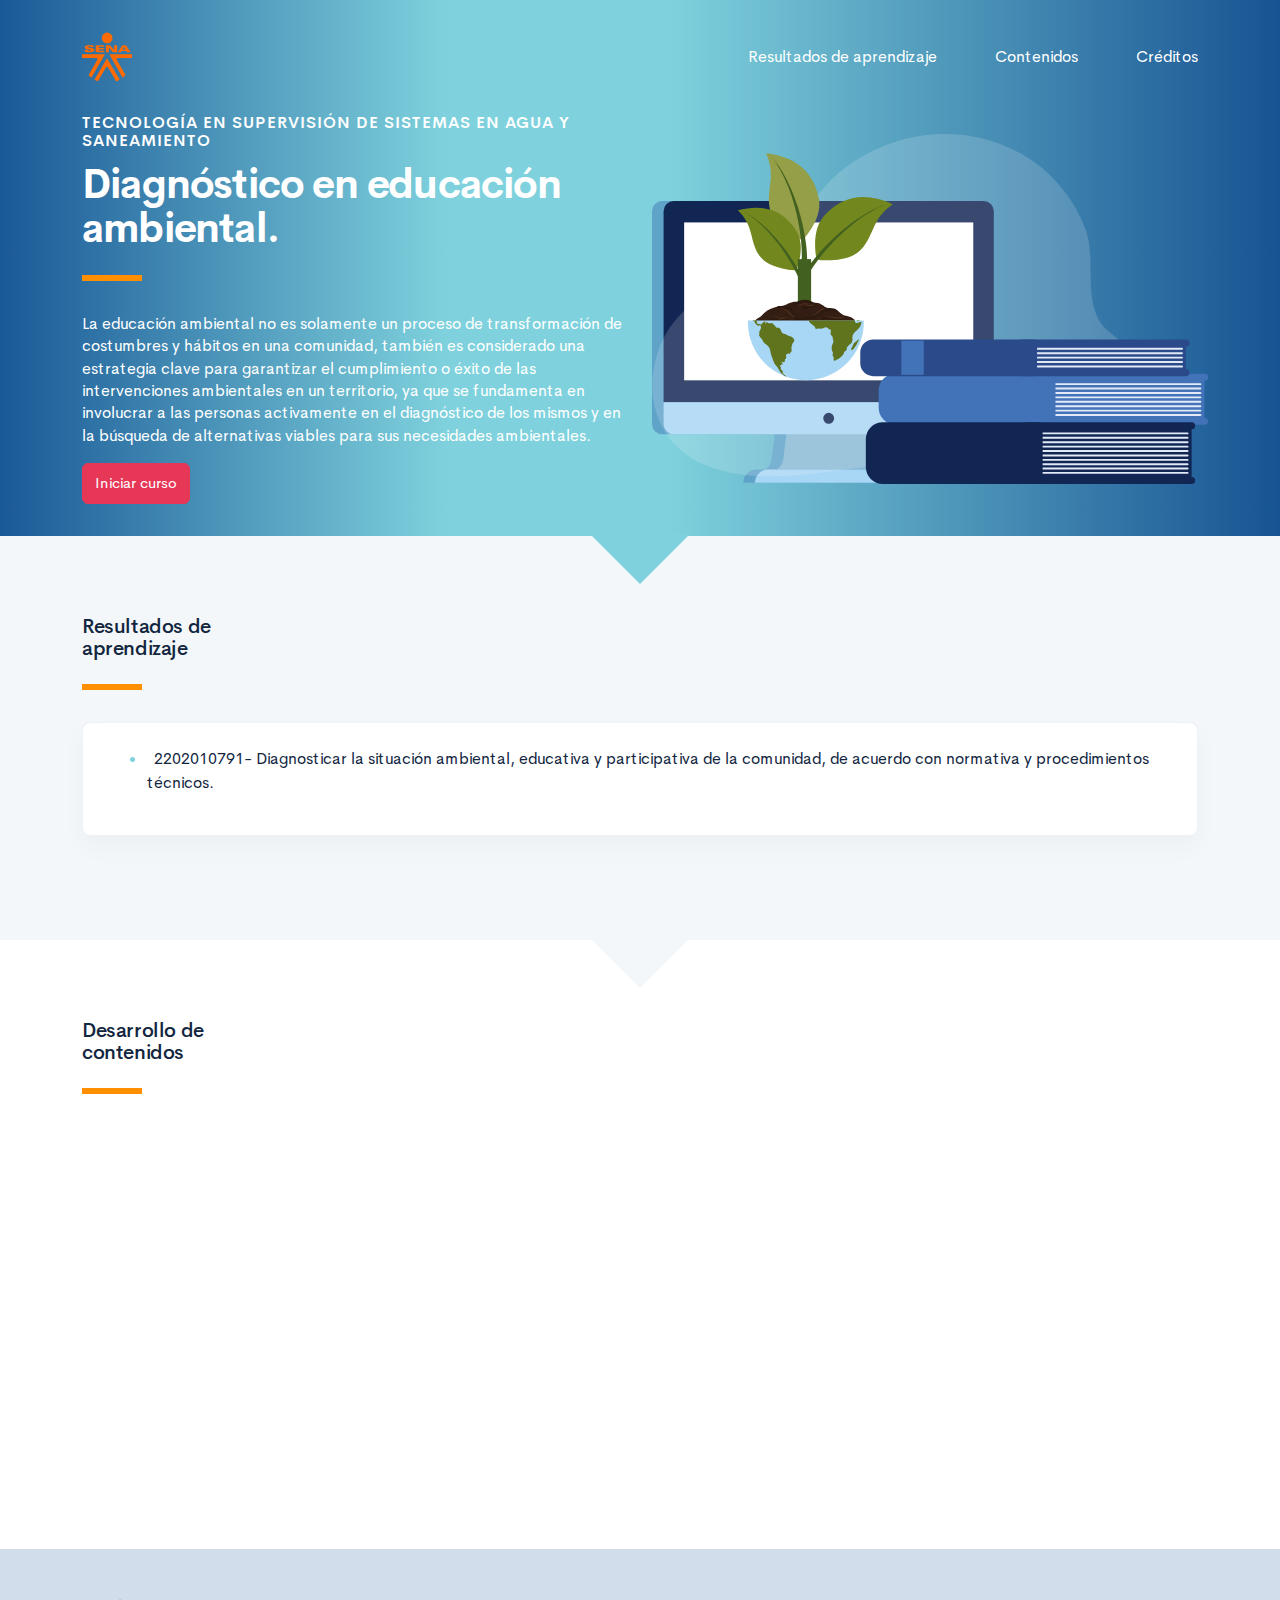
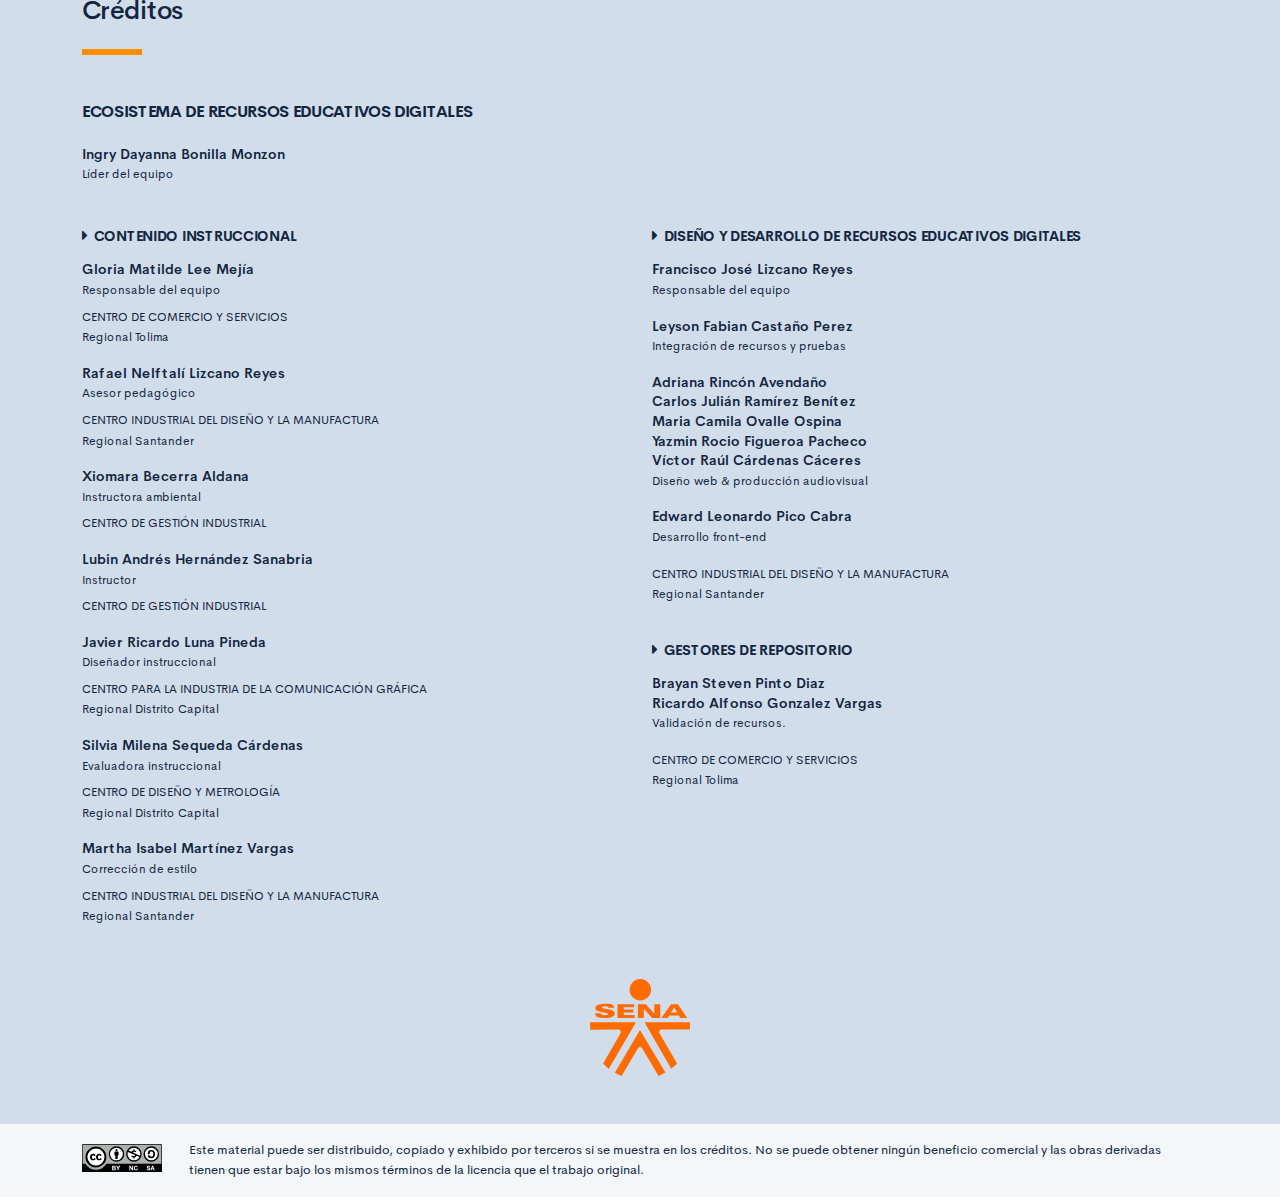
==== public/index.html @ 578c9745 "programación" ====
<!DOCTYPE html>
<html lang="es">
    <head>
        <meta charset="UTF-8">
        <meta name="viewport" content="width=device-width, user-scalable=no, initial-scale=1.0, maximum-scale=1.0, minimum-scale=1.0">
        <title>Diagnóstico en educación ambiental.</title>
        <meta meta name="description" content="La educación ambiental no es solamente un proceso de transformación de costumbres y hábitos en una comunidad, también es considerado una estrategia clave para garantizar el cumplimiento o éxito de las intervenciones ambientales en un territorio, ya que se fundamenta en involucrar a las personas activamente en el diagnóstico de los mismos y en la búsqueda de alternativas viables para sus necesidades ambientales.">
        <link rel="icon" type="image/svg+xml" href="assets/images/logos/senaLogo.svg">
        <link rel="stylesheet" href="assets/fonts/feather/feather.css">
        <link rel="stylesheet" href="assets/fonts/fontawesome/css/font-awesome.css">
        <link href="assets/css/fancybox.css" rel="stylesheet">
        <link href="assets/css/animate.css" rel="stylesheet">
        <link rel="stylesheet" href="assets/css/main.css">
    </head>
    <body class="theme-dark page-header-textura" id="page-home">
        <header class="curso-presentacion page-header" id="CursoPresentacion">
            <div class="page-textura">
                <div class="container">
                    <div class="curso-topbar justify-content-center justify-content-md-between"><a class="curso-topbar__logo"><svg xmlns="http://www.w3.org/2000/svg" width="168.273" height="164.177" viewBox="0 0 168.273 164.177">
                                <path id="SENA_LOGO" data-name="SENA LOGO" d="M85.349,1a18.09,18.09,0,1,0,18.09,18.09h0A18.1,18.1,0,0,0,85.349,1ZM25.617,42.983a33.722,33.722,0,0,0-9.386,1.024,11.156,11.156,0,0,0-5.12,2.56A5.346,5.346,0,0,0,10.086,52.2c.683,1.707,2.56,2.9,4.608,3.584,4.437,1.536,9.386,1.877,13.994,2.731a5.1,5.1,0,0,1,2.389,1.024,1.369,1.369,0,0,1-.683,2.048,9.146,9.146,0,0,1-5.291.683A8.354,8.354,0,0,1,20.5,61.244a1.962,1.962,0,0,1-.853-2.389H9.233A7.663,7.663,0,0,0,10.6,63.463a7.59,7.59,0,0,0,4.267,2.389A28.541,28.541,0,0,0,23.4,66.876,52.426,52.426,0,0,0,35,66.023a11.043,11.043,0,0,0,5.8-2.9,5.358,5.358,0,0,0-1.365-8.533,21.267,21.267,0,0,0-5.8-2.048c-3.072-.683-5.973-1.024-9.045-1.536a9.114,9.114,0,0,1-3.072-.853,1.226,1.226,0,0,1,0-2.219,9.369,9.369,0,0,1,4.437-.683,10.554,10.554,0,0,1,4.608.853A1.877,1.877,0,0,1,31.59,49.81h9.9a5.669,5.669,0,0,0-1.195-3.584A8.875,8.875,0,0,0,35.515,43.5c-3.584-.341-6.827-.512-9.9-.512Zm21.333.683V67.217H75.792V62.1H57.531V57.489H73.744V52.54H57.531V48.786H75.109v-5.12Zm47.615,0H81.253V67.217H91.322V51.346l13.824,15.872h13.824V43.666H108.9v15.7Zm42.495,0L120.676,67.217h10.581l2.56-4.267H150.2l2.389,4.267h11.776l-15.53-23.551ZM142.35,49.3l5.12,8.533h-10.41ZM.7,74.044l.171,12.8L49,86.673c2.389.512,3.925,2.048,3.413,5.8l-29.7,51.711,9.557,9.045L78.01,74.044Zm91.646,0L137.4,152.89l9.9-8.874L117.433,92.3c-.512-3.584.853-5.291,3.413-5.8l48.127.171V74.044ZM84.837,87.185,42.512,159.546l11.264,5.461,28.159-47.615a4.283,4.283,0,0,1,2.9-1.195,4.681,4.681,0,0,1,3.072,1.195l28.159,47.786,11.605-5.973Z" transform="translate(-0.7 -1)" fill="#FF6B00" />
                            </svg>
                        </a><a class="curso-topbar__menubar collapsed btn-menu-responsive d-none" data-toggle="collapse" href="#curso-topbar__nav" aria-expanded="false"><span></span><span></span><span></span></a>
                        <nav class="curso-topbar__nav collapse show d-none d-md-block" id="curso-topbar__nav">
                            <ul class="curso-topbar__list">
                                <li class="curso-topbar__item"><a class="curso-topbar__link" href="#ResultadosAprendizaje"><span class="text-white">Resultados de aprendizaje</span></a></li>
                                <li class="curso-topbar__item"><a class="curso-topbar__link" href="#IndiceTematico"><span class="text-white">Contenidos</span></a></li>
                                <li class="curso-topbar__item"><a class="curso-topbar__link" href="#Creditos"><span class="text-white">Créditos</span></a></li>
                            </ul>
                        </nav>
                    </div>
                    <!--include includes/page-home_header.pug                -->
                    <div class="curso-portada">
                        <div class="row align-items-center">
                            <div class="col-12 col-lg-6">
                                <h3 class="curso-subtitulo" id="curso-titulo-componente">Tecnología en supervisión de sistemas en agua y saneamiento</h3>
                                <h1 class="curso-titulo" id="curso-titulo-tema">Diagnóstico en educación ambiental.</h1>
                                <div class="brand-line-primary"></div>
                                <p class="curso-descripcion">La educación ambiental no es solamente un proceso de transformación de costumbres y hábitos en una comunidad, también es considerado una estrategia clave para garantizar el cumplimiento o éxito de las intervenciones ambientales en un territorio, ya que se fundamenta en involucrar a las personas activamente en el diagnóstico de los mismos y en la búsqueda de alternativas viables para sus necesidades ambientales.</p><a class="curso-btn-iniciar btn btn-danger" href="main.html"><span>Iniciar curso</span></a>
                            </div>
                            <div class="col-12 col-lg-6 text-center">
                                <div class="d-none d-lg-block"><img class="curso-imagen" src="assets/images/header/header_media.svg" /></div>
                            </div>
                        </div>
                    </div>
                </div>
            </div>
        </header>
        <section class="curso-resultados section bg-base-light" id="ResultadosAprendizaje">
            <div class="container">
                <h2> Resultados de <br>aprendizaje</h2>
                <div class="brand-line-primary"></div>
                <div class="card resultado-item">
                    <div class="card-body">
                        <ul class="bg-color-dark">
                            <li> <span>2202010791- Diagnosticar la situación ambiental, educativa y participativa de la comunidad, de acuerdo con normativa y procedimientos técnicos. </span></li>
                        </ul>
                    </div>
                </div>
            </div>
        </section>
        <section class="curso-indice-tematico section" id="IndiceTematico">
            <div class="container">
                <h2>Desarrollo de <br>contenidos</h2>
                <div class="brand-line-primary"></div>
                <div class="row justify-content-center">
                    <div class="col-12 col-sm-10">
                        <div class="card wow flipInX" data-wow-delay=".4s">
                            <div class="card-body">
                                <ul class="list-group list-group-flush list my-n3 nav-temas">
                                    <li class="list-group-item nav-tema-item">
                                        <div class="row align-items-center">
                                            <div class="col-auto">
                                                <div class="avatar avatar-sm"><span class="nav-tema-item__icon avatar-title font-size-lg bg-secondary-soft rounded-circle text-primary font-weight-bold">1</span></div>
                                            </div>
                                            <div class="col ml-n2"><span class="nav-tema-item__titulo"> <a href="main.html#page/reflexion/">Reflexión inicial</a></span></div>
                                            <div class="col-auto"> <a class="btn btn-light nav-tema-item__btn" href="main.html#page/reflexion/">Ver más</a></div>
                                        </div>
                                    </li>
                                    <li class="list-group-item nav-tema-item">
                                        <div class="row align-items-center">
                                            <div class="col-auto">
                                                <div class="avatar avatar-sm"><span class="nav-tema-item__icon avatar-title font-size-lg bg-secondary-soft rounded-circle text-primary font-weight-bold">2</span></div>
                                            </div>
                                            <div class="col ml-n2"><span class="nav-tema-item__titulo"> <a href="main.html#page/conceptos/">Conceptos de desarrollo sostenible y educación ambiental</a></span></div>
                                            <div class="col-auto"> <a class="btn btn-light nav-tema-item__btn" href="main.html#page/conceptos/">Ver más</a></div>
                                        </div>
                                    </li>
                                    <li class="list-group-item nav-tema-item">
                                        <div class="row align-items-center">
                                            <div class="col-auto">
                                                <div class="avatar avatar-sm"><span class="nav-tema-item__icon avatar-title font-size-lg bg-secondary-soft rounded-circle text-primary font-weight-bold">3</span></div>
                                            </div>
                                            <div class="col ml-n2"><span class="nav-tema-item__titulo"> <a href="main.html#page/normatividad/">Normatividad nacional en educación ambiental</a></span></div>
                                            <div class="col-auto"> <a class="btn btn-light nav-tema-item__btn" href="main.html#page/normatividad/">Ver más</a></div>
                                        </div>
                                    </li>
                                    <li class="list-group-item nav-tema-item">
                                        <div class="row align-items-center">
                                            <div class="col-auto">
                                                <div class="avatar avatar-sm"><span class="nav-tema-item__icon avatar-title font-size-lg bg-secondary-soft rounded-circle text-primary font-weight-bold">4</span></div>
                                            </div>
                                            <div class="col ml-n2"><span class="nav-tema-item__titulo"> <a href="main.html#page/enfoque/">Enfoque diferencial de las comunidades</a></span></div>
                                            <div class="col-auto"> <a class="btn btn-light nav-tema-item__btn" href="main.html#page/enfoque/">Ver más</a></div>
                                        </div>
                                    </li>
                                </ul>
                            </div>
                        </div>
                    </div>
                </div>
            </div>
        </section>
        <footer class="footer" id="Creditos">
            <div class="container">
                <h1>Créditos </h1>
                <div class="brand-line-primary"></div>
                <div class="row">
                    <div class="col-12 col-md-5">
                        <h3 class="footer-subtitulo mb-4">ECOSISTEMA DE RECURSOS EDUCATIVOS DIGITALES </h3>
                        <p class="footer-texto mb-2"><strong>Ingry Dayanna Bonilla Monzon </strong><br /> <span class="text-small">Líder del equipo</span></p>
                    </div>
                </div>
                <div class="row mt-5">
                    <div class="col-12 col-md-6">
                        <h4 class="footer-subtitulo-2 mt-0">
                            <div class="fa fa-caret-right mr-2"></div>Contenido Instruccional
                        </h4>
                        <p class="footer-texto mb-2"><strong>Gloria Matilde Lee Mejía </strong><br /> <span class="text-small">Responsable del equipo</span></p>
                        <p class="footer-texto"><span class="text-small text-uppercase">Centro de Comercio y Servicios</span><br /><span class="text-small">Regional Tolima</span></p>
                        <p class="footer-texto mb-2"><strong>Rafael Nelftalí Lizcano Reyes</strong><br /> <span class="text-small">Asesor pedagógico<br /></span></p>
                        <p class="footer-texto"><span class="text-small text-uppercase">CENTRO INDUSTRIAL DEL DISEÑO Y LA MANUFACTURA </span><br /><span class="text-small">Regional Santander </span></p>
                        <p class="footer-texto mb-2"><strong>Xiomara Becerra Aldana</strong><br /><span class="text-small">Instructora ambiental<br /></span></p>
                        <p class="footer-texto"><span class="text-small text-uppercase">Centro de Gestión Industrial</span></p>
                        <p class="footer-texto mb-2"><strong>Lubin Andrés Hernández Sanabria</strong><br /><span class="text-small">Instructor<br /></span></p>
                        <p class="footer-texto"><span class="text-small text-uppercase">Centro de Gestión Industrial</span></p>
                        <p class="footer-texto mb-2"><strong>Javier Ricardo Luna Pineda</strong><br /> <span class="text-small">Diseñador instruccional<br /></span></p>
                        <p class="footer-texto"><span class="text-small text-uppercase">Centro para la Industria de la Comunicación Gráfica</span><br /><span class="text-small">Regional Distrito Capital</span></p>
                        <p class="footer-texto mb-2"><strong>Silvia Milena Sequeda Cárdenas</strong><br /> <span class="text-small">Evaluadora instruccional<br /></span></p>
                        <p class="footer-texto"><span class="text-small text-uppercase">Centro de Diseño y Metrología</span><br /><span class="text-small">Regional Distrito Capital</span></p>
                        <p class="footer-texto mb-2"><strong>Martha Isabel Martínez Vargas</strong><br /> <span class="text-small">Corrección de estilo<br /></span></p>
                        <p class="footer-texto"><span class="text-small text-uppercase">Centro Industrial Del Diseño Y La Manufactura</span><br /><span class="text-small">Regional Santander </span></p>
                    </div>
                    <div class="col-12 col-md-6">
                        <h4 class="footer-subtitulo-2 mt-0">
                            <div class="fa fa-caret-right mr-2"></div>Diseño y desarrollo de recursos educativos digitales
                        </h4>
                        <p class="footer-texto"><strong>Francisco José Lizcano Reyes </strong><br /> <span class="text-small">Responsable del equipo<br /></span></p>
                        <p class="footer-texto"><strong>Leyson Fabian Castaño Perez</strong><br /> <span class="text-small">Integración de recursos y pruebas<br /></span></p>
                        <p class="footer-texto"> <strong>Adriana Rincón Avendaño</strong><br />
                            <strong>Carlos Julián Ramírez Benítez</strong><br />
                            <strong>Maria Camila Ovalle Ospina</strong><br />
                            <strong>Yazmin Rocio Figueroa Pacheco</strong><br />
                            <strong>Víctor Raúl Cárdenas Cáceres</strong><br /><span class="text-small">Diseño web & producción audiovisual<br /></span></p>
                        <p class="footer-texto"><strong>Edward Leonardo Pico Cabra</strong><br /><span class="text-small">Desarrollo front-end<br /></span></p>
                        <p class="footer-texto"><span class="text-small text-uppercase">CENTRO INDUSTRIAL DEL DISEÑO Y LA MANUFACTURA </span><br /><span class="text-small">Regional Santander</span></p>
                        <h4 class="footer-subtitulo-2 mt-5">
                            <div class="fa fa-caret-right mr-2"></div>Gestores de repositorio
                        </h4>
                        <p class="footer-texto"><strong>Brayan Steven Pinto Diaz</strong><br />
                            <strong>Ricardo Alfonso Gonzalez Vargas</strong><br /> <span class="text-small">Validación de recursos.<br /></span></p>
                        <p class="footer-texto"><span class="text-small text-uppercase">Centro de comercio y servicios </span><br /><span class="text-small">Regional Tolima</span></p>
                    </div>
                </div>
                <div class="row justify-content-center align-items-center mt-5"><img src="assets/images/logos/senaLogo.svg" style="max-width:100px" /></div>
            </div>
        </footer>
        <section id="cc">
            <div class="container">
                <div class="d-flex flex-column flex-sm-row"><span class="pr-3"><i class="icon cc"></i></span><span>Este material puede ser distribuido, copiado y exhibido por terceros si se muestra en los créditos. No se puede obtener ningún beneficio comercial y las obras derivadas tienen que estar bajo los mismos términos de la licencia que el trabajo original.</span></div>
            </div>
        </section>
        <script src="assets/js/vendor.js"></script>
        <script src="assets/js/global.js"> </script>
        <script src="assets/js/pages.js"></script>
    </body>
</html>
---- public/assets/fonts/feather/feather.css ----
@font-face {
  font-family: 'Feather';
  src:
    url('fonts/Feather.ttf?sdxovp') format('truetype'),
    url('fonts/Feather.woff?sdxovp') format('woff'),
    url('fonts/Feather.svg?sdxovp#Feather') format('svg');
  font-weight: normal;
  font-style: normal;
}

.fe {
  /* use !important to prevent issues with browser extensions that change fonts */
  font-family: 'Feather' !important;
  speak: none;
  font-style: normal;
  font-weight: normal;
  font-variant: normal;
  text-transform: none;
  line-height: 1;

  /* Better Font Rendering =========== */
  -webkit-font-smoothing: antialiased;
  -moz-osx-font-smoothing: grayscale;
}

.fe-activity:before {
  content: "\e900";
}
.fe-airplay:before {
  content: "\e901";
}
.fe-alert-circle:before {
  content: "\e902";
}
.fe-alert-octagon:before {
  content: "\e903";
}
.fe-alert-triangle:before {
  content: "\e904";
}
.fe-align-center:before {
  content: "\e905";
}
.fe-align-justify:before {
  content: "\e906";
}
.fe-align-left:before {
  content: "\e907";
}
.fe-align-right:before {
  content: "\e908";
}
.fe-anchor:before {
  content: "\e909";
}
.fe-aperture:before {
  content: "\e90a";
}
.fe-archive:before {
  content: "\e90b";
}
.fe-arrow-down:before {
  content: "\e90c";
}
.fe-arrow-down-circle:before {
  content: "\e90d";
}
.fe-arrow-down-left:before {
  content: "\e90e";
}
.fe-arrow-down-right:before {
  content: "\e90f";
}
.fe-arrow-left:before {
  content: "\e910";
}
.fe-arrow-left-circle:before {
  content: "\e911";
}
.fe-arrow-right:before {
  content: "\e912";
}
.fe-arrow-right-circle:before {
  content: "\e913";
}
.fe-arrow-up:before {
  content: "\e914";
}
.fe-arrow-up-circle:before {
  content: "\e915";
}
.fe-arrow-up-left:before {
  content: "\e916";
}
.fe-arrow-up-right:before {
  content: "\e917";
}
.fe-at-sign:before {
  content: "\e918";
}
.fe-award:before {
  content: "\e919";
}
.fe-bar-chart:before {
  content: "\e91a";
}
.fe-bar-chart-2:before {
  content: "\e91b";
}
.fe-battery:before {
  content: "\e91c";
}
.fe-battery-charging:before {
  content: "\e91d";
}
.fe-bell:before {
  content: "\e91e";
}
.fe-bell-off:before {
  content: "\e91f";
}
.fe-bluetooth:before {
  content: "\e920";
}
.fe-bold:before {
  content: "\e921";
}
.fe-book:before {
  content: "\e922";
}
.fe-book-open:before {
  content: "\e923";
}
.fe-bookmark:before {
  content: "\e924";
}
.fe-box:before {
  content: "\e925";
}
.fe-briefcase:before {
  content: "\e926";
}
.fe-calendar:before {
  content: "\e927";
}
.fe-camera:before {
  content: "\e928";
}
.fe-camera-off:before {
  content: "\e929";
}
.fe-cast:before {
  content: "\e92a";
}
.fe-check:before {
  content: "\e92b";
}
.fe-check-circle:before {
  content: "\e92c";
}
.fe-check-square:before {
  content: "\e92d";
}
.fe-chevron-down:before {
  content: "\e92e";
}
.fe-chevron-left:before {
  content: "\e92f";
}
.fe-chevron-right:before {
  content: "\e930";
}
.fe-chevron-up:before {
  content: "\e931";
}
.fe-chevrons-down:before {
  content: "\e932";
}
.fe-chevrons-left:before {
  content: "\e933";
}
.fe-chevrons-right:before {
  content: "\e934";
}
.fe-chevrons-up:before {
  content: "\e935";
}
.fe-chrome:before {
  content: "\e936";
}
.fe-circle:before {
  content: "\e937";
}
.fe-clipboard:before {
  content: "\e938";
}
.fe-clock:before {
  content: "\e939";
}
.fe-cloud:before {
  content: "\e93a";
}
.fe-cloud-drizzle:before {
  content: "\e93b";
}
.fe-cloud-lightning:before {
  content: "\e93c";
}
.fe-cloud-off:before {
  content: "\e93d";
}
.fe-cloud-rain:before {
  content: "\e93e";
}
.fe-cloud-snow:before {
  content: "\e93f";
}
.fe-code:before {
  content: "\e940";
}
.fe-codepen:before {
  content: "\e941";
}
.fe-command:before {
  content: "\e942";
}
.fe-compass:before {
  content: "\e943";
}
.fe-copy:before {
  content: "\e944";
}
.fe-corner-down-left:before {
  content: "\e945";
}
.fe-corner-down-right:before {
  content: "\e946";
}
.fe-corner-left-down:before {
  content: "\e947";
}
.fe-corner-left-up:before {
  content: "\e948";
}
.fe-corner-right-down:before {
  content: "\e949";
}
.fe-corner-right-up:before {
  content: "\e94a";
}
.fe-corner-up-left:before {
  content: "\e94b";
}
.fe-corner-up-right:before {
  content: "\e94c";
}
.fe-cpu:before {
  content: "\e94d";
}
.fe-credit-card:before {
  content: "\e94e";
}
.fe-crop:before {
  content: "\e94f";
}
.fe-crosshair:before {
  content: "\e950";
}
.fe-database:before {
  content: "\e951";
}
.fe-delete:before {
  content: "\e952";
}
.fe-disc:before {
  content: "\e953";
}
.fe-dollar-sign:before {
  content: "\e954";
}
.fe-download:before {
  content: "\e955";
}
.fe-download-cloud:before {
  content: "\e956";
}
.fe-droplet:before {
  content: "\e957";
}
.fe-edit:before {
  content: "\e958";
}
.fe-edit-2:before {
  content: "\e959";
}
.fe-edit-3:before {
  content: "\e95a";
}
.fe-external-link:before {
  content: "\e95b";
}
.fe-eye:before {
  content: "\e95c";
}
.fe-eye-off:before {
  content: "\e95d";
}
.fe-facebook:before {
  content: "\e95e";
}
.fe-fast-forward:before {
  content: "\e95f";
}
.fe-feather:before {
  content: "\e960";
}
.fe-file:before {
  content: "\e961";
}
.fe-file-minus:before {
  content: "\e962";
}
.fe-file-plus:before {
  content: "\e963";
}
.fe-file-text:before {
  content: "\e964";
}
.fe-film:before {
  content: "\e965";
}
.fe-filter:before {
  content: "\e966";
}
.fe-flag:before {
  content: "\e967";
}
.fe-folder:before {
  content: "\e968";
}
.fe-folder-minus:before {
  content: "\e969";
}
.fe-folder-plus:before {
  content: "\e96a";
}
.fe-gift:before {
  content: "\e96b";
}
.fe-git-branch:before {
  content: "\e96c";
}
.fe-git-commit:before {
  content: "\e96d";
}
.fe-git-merge:before {
  content: "\e96e";
}
.fe-git-pull-request:before {
  content: "\e96f";
}
.fe-github:before {
  content: "\e970";
}
.fe-gitlab:before {
  content: "\e971";
}
.fe-globe:before {
  content: "\e972";
}
.fe-grid:before {
  content: "\e973";
}
.fe-hard-drive:before {
  content: "\e974";
}
.fe-hash:before {
  content: "\e975";
}
.fe-headphones:before {
  content: "\e976";
}
.fe-heart:before {
  content: "\e977";
}
.fe-help-circle:before {
  content: "\e978";
}
.fe-home:before {
  content: "\e979";
}
.fe-image:before {
  content: "\e97a";
}
.fe-inbox:before {
  content: "\e97b";
}
.fe-info:before {
  content: "\e97c";
}
.fe-instagram:before {
  content: "\e97d";
}
.fe-italic:before {
  content: "\e97e";
}
.fe-layers:before {
  content: "\e97f";
}
.fe-layout:before {
  content: "\e980";
}
.fe-life-buoy:before {
  content: "\e981";
}
.fe-link:before {
  content: "\e982";
}
.fe-link-2:before {
  content: "\e983";
}
.fe-linkedin:before {
  content: "\e984";
}
.fe-list:before {
  content: "\e985";
}
.fe-loader:before {
  content: "\e986";
}
.fe-lock:before {
  content: "\e987";
}
.fe-log-in:before {
  content: "\e988";
}
.fe-log-out:before {
  content: "\e989";
}
.fe-mail:before {
  content: "\e98a";
}
.fe-map:before {
  content: "\e98b";
}
.fe-map-pin:before {
  content: "\e98c";
}
.fe-maximize:before {
  content: "\e98d";
}
.fe-maximize-2:before {
  content: "\e98e";
}
.fe-menu:before {
  content: "\e98f";
}
.fe-message-circle:before {
  content: "\e990";
}
.fe-message-square:before {
  content: "\e991";
}
.fe-mic:before {
  content: "\e992";
}
.fe-mic-off:before {
  content: "\e993";
}
.fe-minimize:before {
  content: "\e994";
}
.fe-minimize-2:before {
  content: "\e995";
}
.fe-minus:before {
  content: "\e996";
}
.fe-minus-circle:before {
  content: "\e997";
}
.fe-minus-square:before {
  content: "\e998";
}
.fe-monitor:before {
  content: "\e999";
}
.fe-moon:before {
  content: "\e99a";
}
.fe-more-horizontal:before {
  content: "\e99b";
}
.fe-more-vertical:before {
  content: "\e99c";
}
.fe-move:before {
  content: "\e99d";
}
.fe-music:before {
  content: "\e99e";
}
.fe-navigation:before {
  content: "\e99f";
}
.fe-navigation-2:before {
  content: "\e9a0";
}
.fe-octagon:before {
  content: "\e9a1";
}
.fe-package:before {
  content: "\e9a2";
}
.fe-paperclip:before {
  content: "\e9a3";
}
.fe-pause:before {
  content: "\e9a4";
}
.fe-pause-circle:before {
  content: "\e9a5";
}
.fe-percent:before {
  content: "\e9a6";
}
.fe-phone:before {
  content: "\e9a7";
}
.fe-phone-call:before {
  content: "\e9a8";
}
.fe-phone-forwarded:before {
  content: "\e9a9";
}
.fe-phone-incoming:before {
  content: "\e9aa";
}
.fe-phone-missed:before {
  content: "\e9ab";
}
.fe-phone-off:before {
  content: "\e9ac";
}
.fe-phone-outgoing:before {
  content: "\e9ad";
}
.fe-pie-chart:before {
  content: "\e9ae";
}
.fe-play:before {
  content: "\e9af";
}
.fe-play-circle:before {
  content: "\e9b0";
}
.fe-plus:before {
  content: "\e9b1";
}
.fe-plus-circle:before {
  content: "\e9b2";
}
.fe-plus-square:before {
  content: "\e9b3";
}
.fe-pocket:before {
  content: "\e9b4";
}
.fe-power:before {
  content: "\e9b5";
}
.fe-printer:before {
  content: "\e9b6";
}
.fe-radio:before {
  content: "\e9b7";
}
.fe-refresh-ccw:before {
  content: "\e9b8";
}
.fe-refresh-cw:before {
  content: "\e9b9";
}
.fe-repeat:before {
  content: "\e9ba";
}
.fe-rewind:before {
  content: "\e9bb";
}
.fe-rotate-ccw:before {
  content: "\e9bc";
}
.fe-rotate-cw:before {
  content: "\e9bd";
}
.fe-rss:before {
  content: "\e9be";
}
.fe-save:before {
  content: "\e9bf";
}
.fe-scissors:before {
  content: "\e9c0";
}
.fe-search:before {
  content: "\e9c1";
}
.fe-send:before {
  content: "\e9c2";
}
.fe-server:before {
  content: "\e9c3";
}
.fe-settings:before {
  content: "\e9c4";
}
.fe-share:before {
  content: "\e9c5";
}
.fe-share-2:before {
  content: "\e9c6";
}
.fe-shield:before {
  content: "\e9c7";
}
.fe-shield-off:before {
  content: "\e9c8";
}
.fe-shopping-bag:before {
  content: "\e9c9";
}
.fe-shopping-cart:before {
  content: "\e9ca";
}
.fe-shuffle:before {
  content: "\e9cb";
}
.fe-sidebar:before {
  content: "\e9cc";
}
.fe-skip-back:before {
  content: "\e9cd";
}
.fe-skip-forward:before {
  content: "\e9ce";
}
.fe-slack:before {
  content: "\e9cf";
}
.fe-slash:before {
  content: "\e9d0";
}
.fe-sliders:before {
  content: "\e9d1";
}
.fe-smartphone:before {
  content: "\e9d2";
}
.fe-speaker:before {
  content: "\e9d3";
}
.fe-square:before {
  content: "\e9d4";
}
.fe-star:before {
  content: "\e9d5";
}
.fe-stop-circle:before {
  content: "\e9d6";
}
.fe-sun:before {
  content: "\e9d7";
}
.fe-sunrise:before {
  content: "\e9d8";
}
.fe-sunset:before {
  content: "\e9d9";
}
.fe-tablet:before {
  content: "\e9da";
}
.fe-tag:before {
  content: "\e9db";
}
.fe-target:before {
  content: "\e9dc";
}
.fe-terminal:before {
  content: "\e9dd";
}
.fe-thermometer:before {
  content: "\e9de";
}
.fe-thumbs-down:before {
  content: "\e9df";
}
.fe-thumbs-up:before {
  content: "\e9e0";
}
.fe-toggle-left:before {
  content: "\e9e1";
}
.fe-toggle-right:before {
  content: "\e9e2";
}
.fe-trash:before {
  content: "\e9e3";
}
.fe-trash-2:before {
  content: "\e9e4";
}
.fe-trending-down:before {
  content: "\e9e5";
}
.fe-trending-up:before {
  content: "\e9e6";
}
.fe-triangle:before {
  content: "\e9e7";
}
.fe-truck:before {
  content: "\e9e8";
}
.fe-tv:before {
  content: "\e9e9";
}
.fe-twitter:before {
  content: "\e9ea";
}
.fe-type:before {
  content: "\e9eb";
}
.fe-umbrella:before {
  content: "\e9ec";
}
.fe-underline:before {
  content: "\e9ed";
}
.fe-unlock:before {
  content: "\e9ee";
}
.fe-upload:before {
  content: "\e9ef";
}
.fe-upload-cloud:before {
  content: "\e9f0";
}
.fe-user:before {
  content: "\e9f1";
}
.fe-user-check:before {
  content: "\e9f2";
}
.fe-user-minus:before {
  content: "\e9f3";
}
.fe-user-plus:before {
  content: "\e9f4";
}
.fe-user-x:before {
  content: "\e9f5";
}
.fe-users:before {
  content: "\e9f6";
}
.fe-video:before {
  content: "\e9f7";
}
.fe-video-off:before {
  content: "\e9f8";
}
.fe-voicemail:before {
  content: "\e9f9";
}
.fe-volume:before {
  content: "\e9fa";
}
.fe-volume-1:before {
  content: "\e9fb";
}
.fe-volume-2:before {
  content: "\e9fc";
}
.fe-volume-x:before {
  content: "\e9fd";
}
.fe-watch:before {
  content: "\e9fe";
}
.fe-wifi:before {
  content: "\e9ff";
}
.fe-wifi-off:before {
  content: "\ea00";
}
.fe-wind:before {
  content: "\ea01";
}
.fe-x:before {
  content: "\ea02";
}
.fe-x-circle:before {
  content: "\ea03";
}
.fe-x-square:before {
  content: "\ea04";
}
.fe-youtube:before {
  content: "\ea05";
}
.fe-zap:before {
  content: "\ea06";
}
.fe-zap-off:before {
  content: "\ea07";
}
.fe-zoom-in:before {
  content: "\ea08";
}
.fe-zoom-out:before {
  content: "\ea09";
}
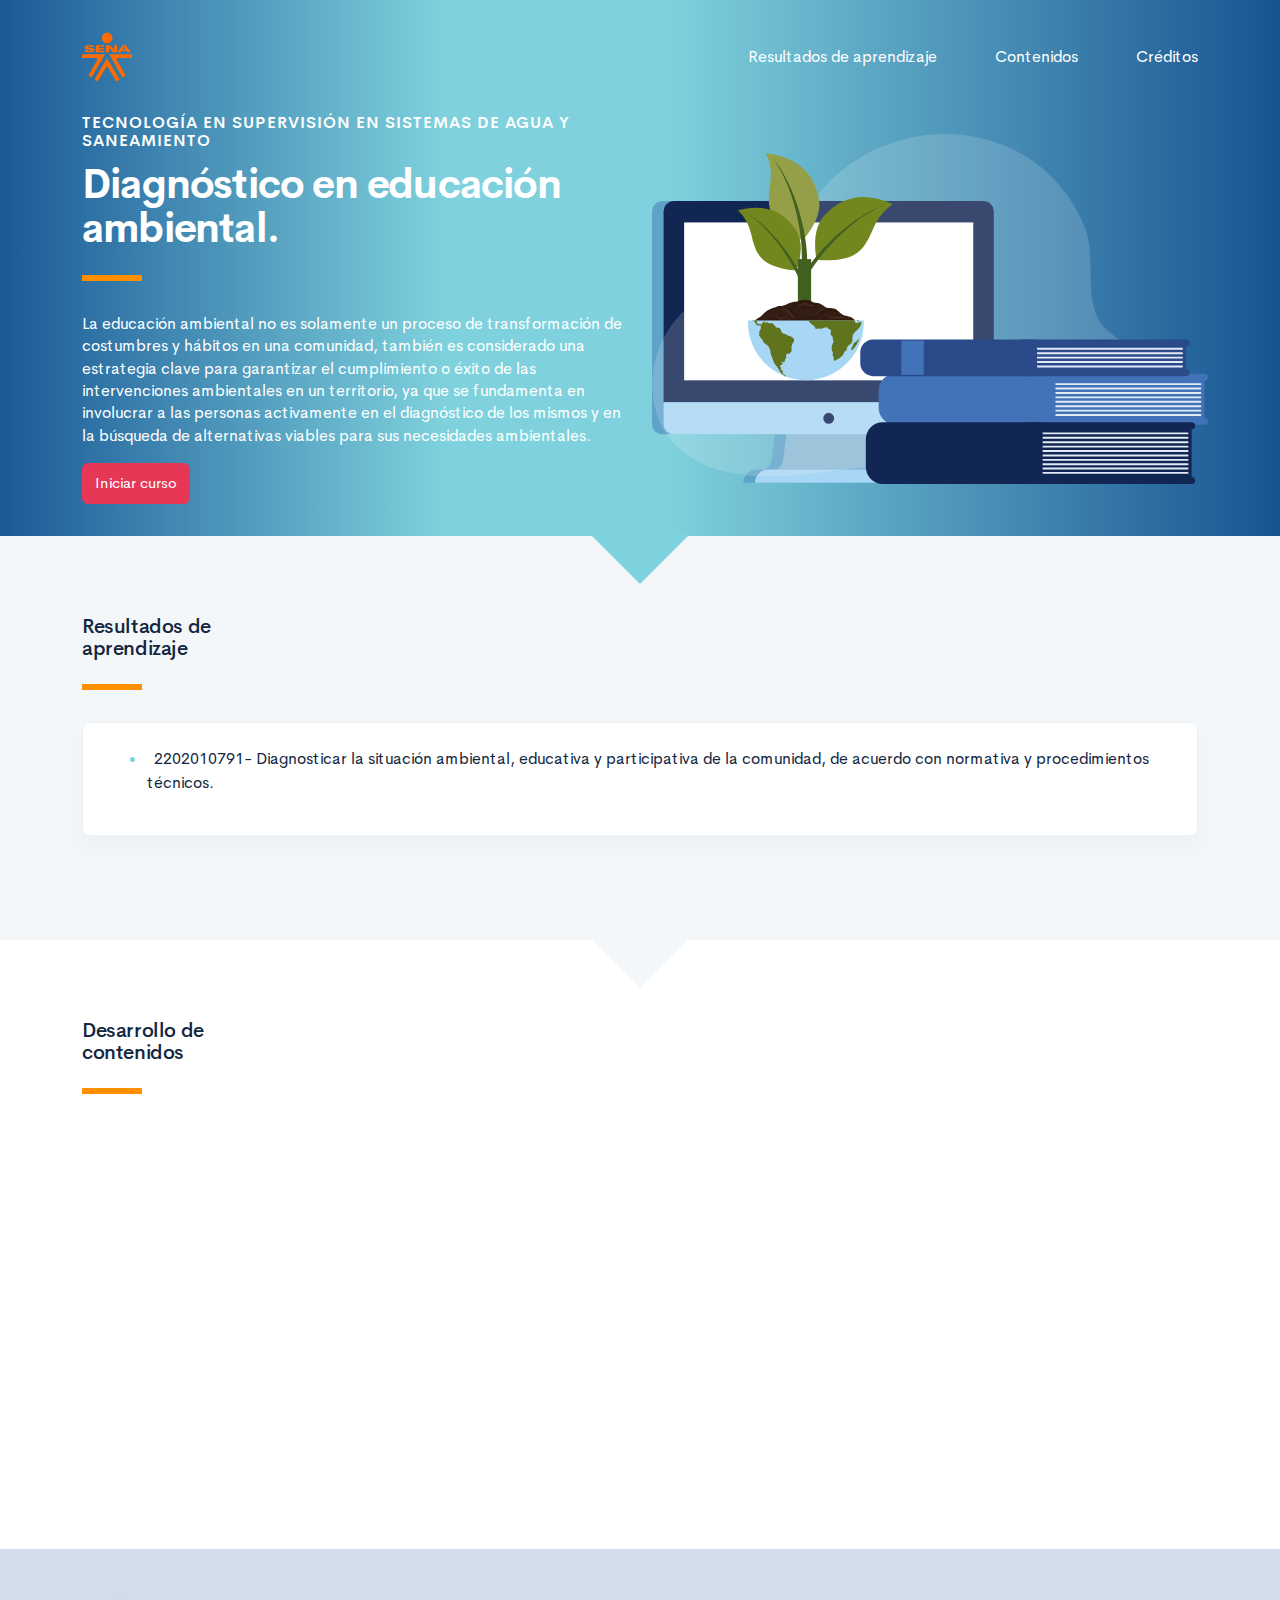
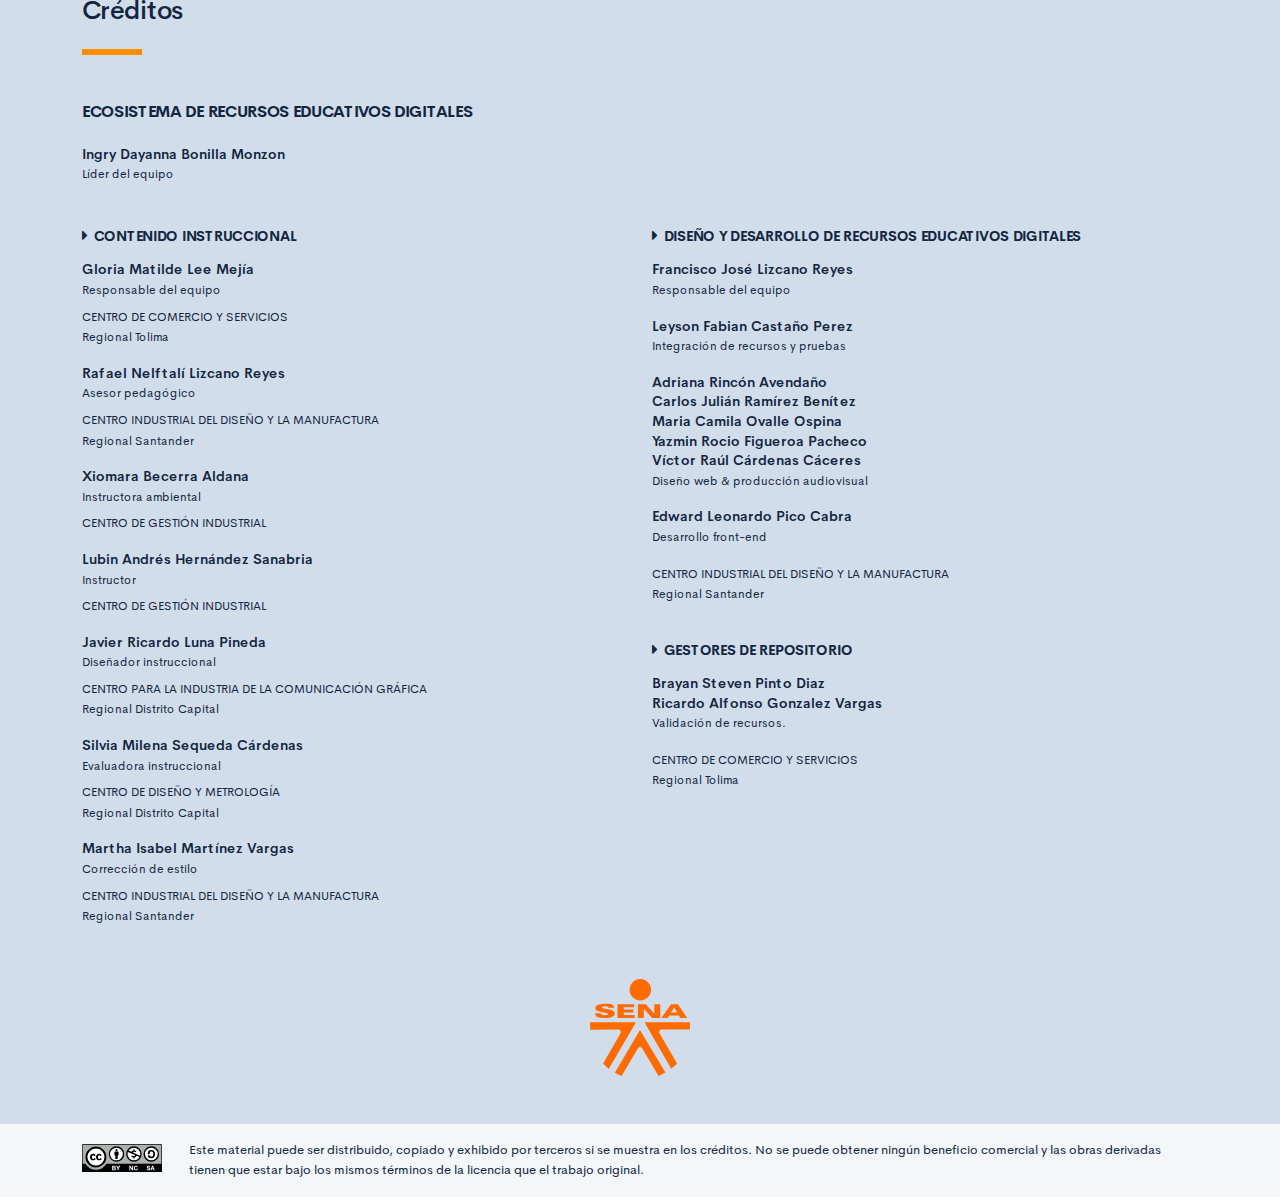
==== commit 2683eac5: "ajustes" ====
--- a/public/index.html
+++ b/public/index.html
@@ -32,7 +32,7 @@
                     <div class="curso-portada">
                         <div class="row align-items-center">
                             <div class="col-12 col-lg-6">
-                                <h3 class="curso-subtitulo" id="curso-titulo-componente">Tecnología en supervisión de sistemas en agua y saneamiento</h3>
+                                <h3 class="curso-subtitulo" id="curso-titulo-componente">Tecnología en supervisión en sistemas de agua y saneamiento</h3>
                                 <h1 class="curso-titulo" id="curso-titulo-tema">Diagnóstico en educación ambiental.</h1>
                                 <div class="brand-line-primary"></div>
                                 <p class="curso-descripcion">La educación ambiental no es solamente un proceso de transformación de costumbres y hábitos en una comunidad, también es considerado una estrategia clave para garantizar el cumplimiento o éxito de las intervenciones ambientales en un territorio, ya que se fundamenta en involucrar a las personas activamente en el diagnóstico de los mismos y en la búsqueda de alternativas viables para sus necesidades ambientales.</p><a class="curso-btn-iniciar btn btn-danger" href="main.html"><span>Iniciar curso</span></a>
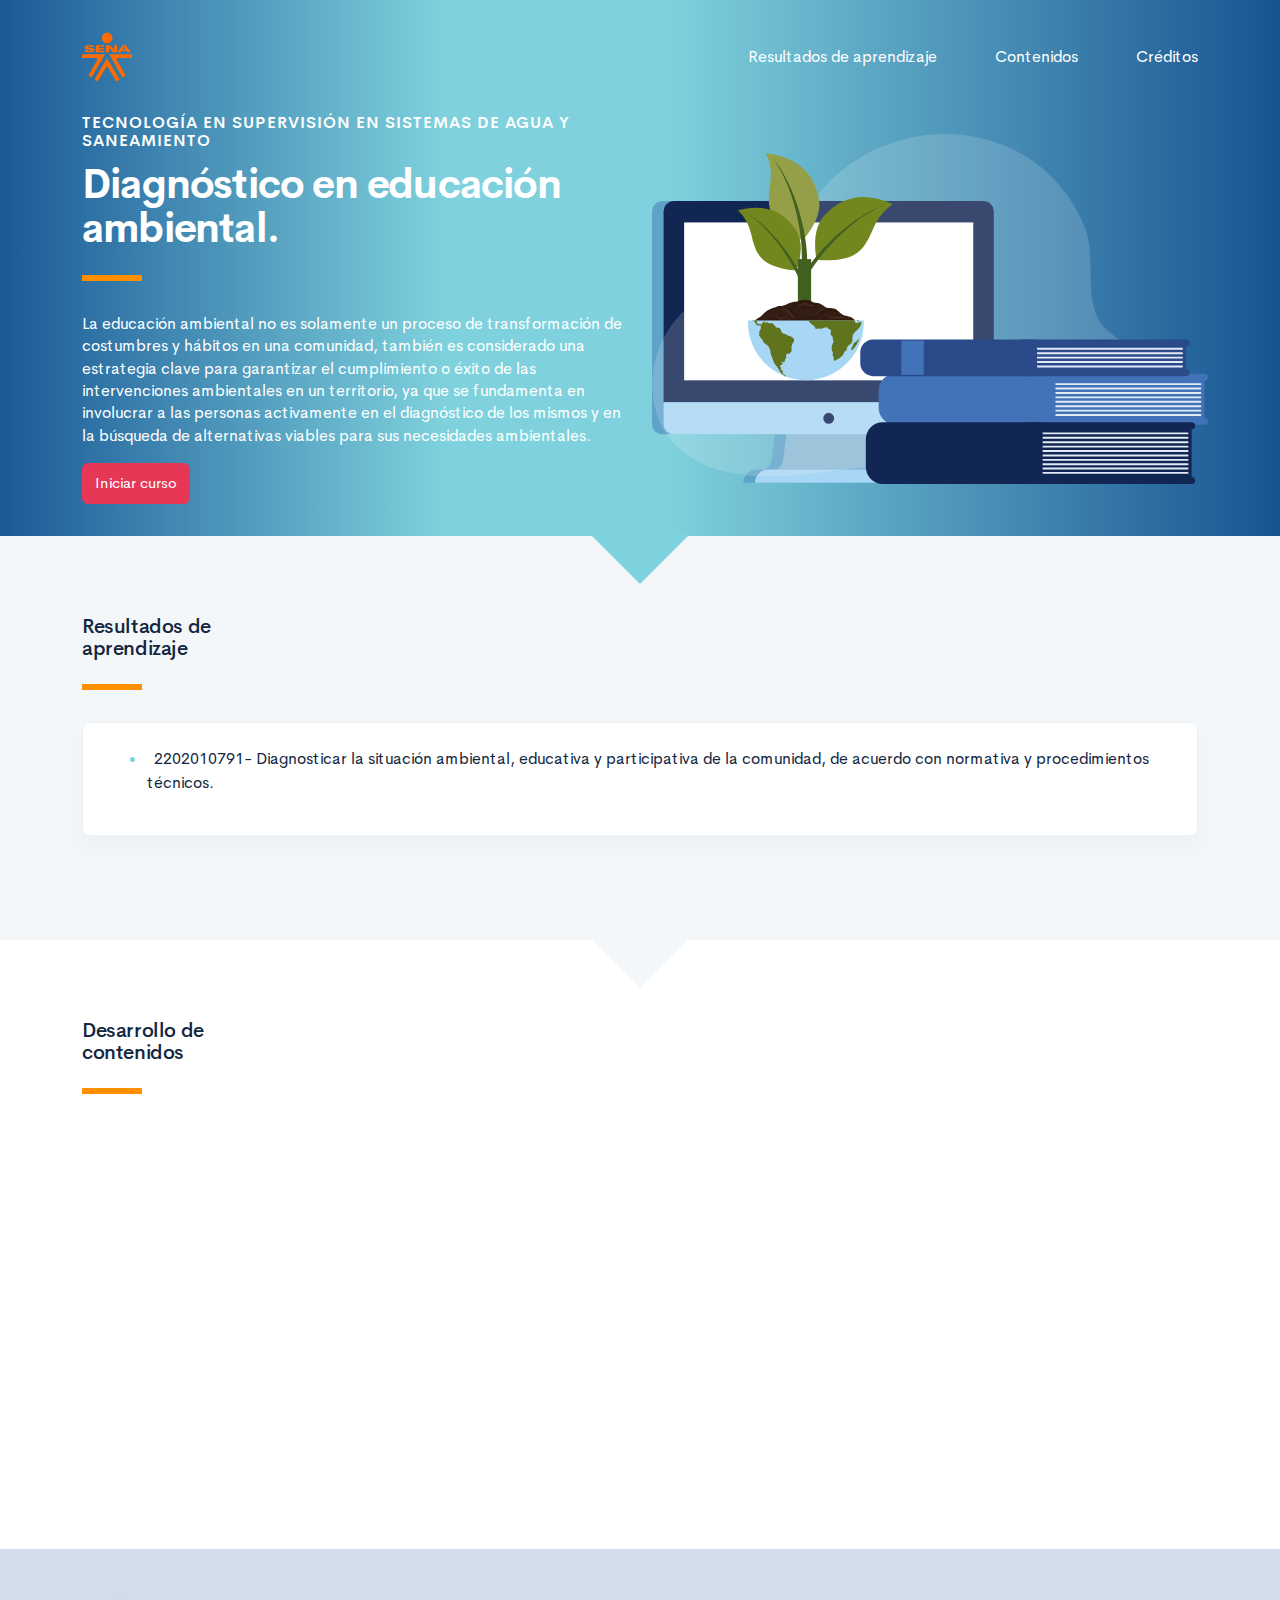
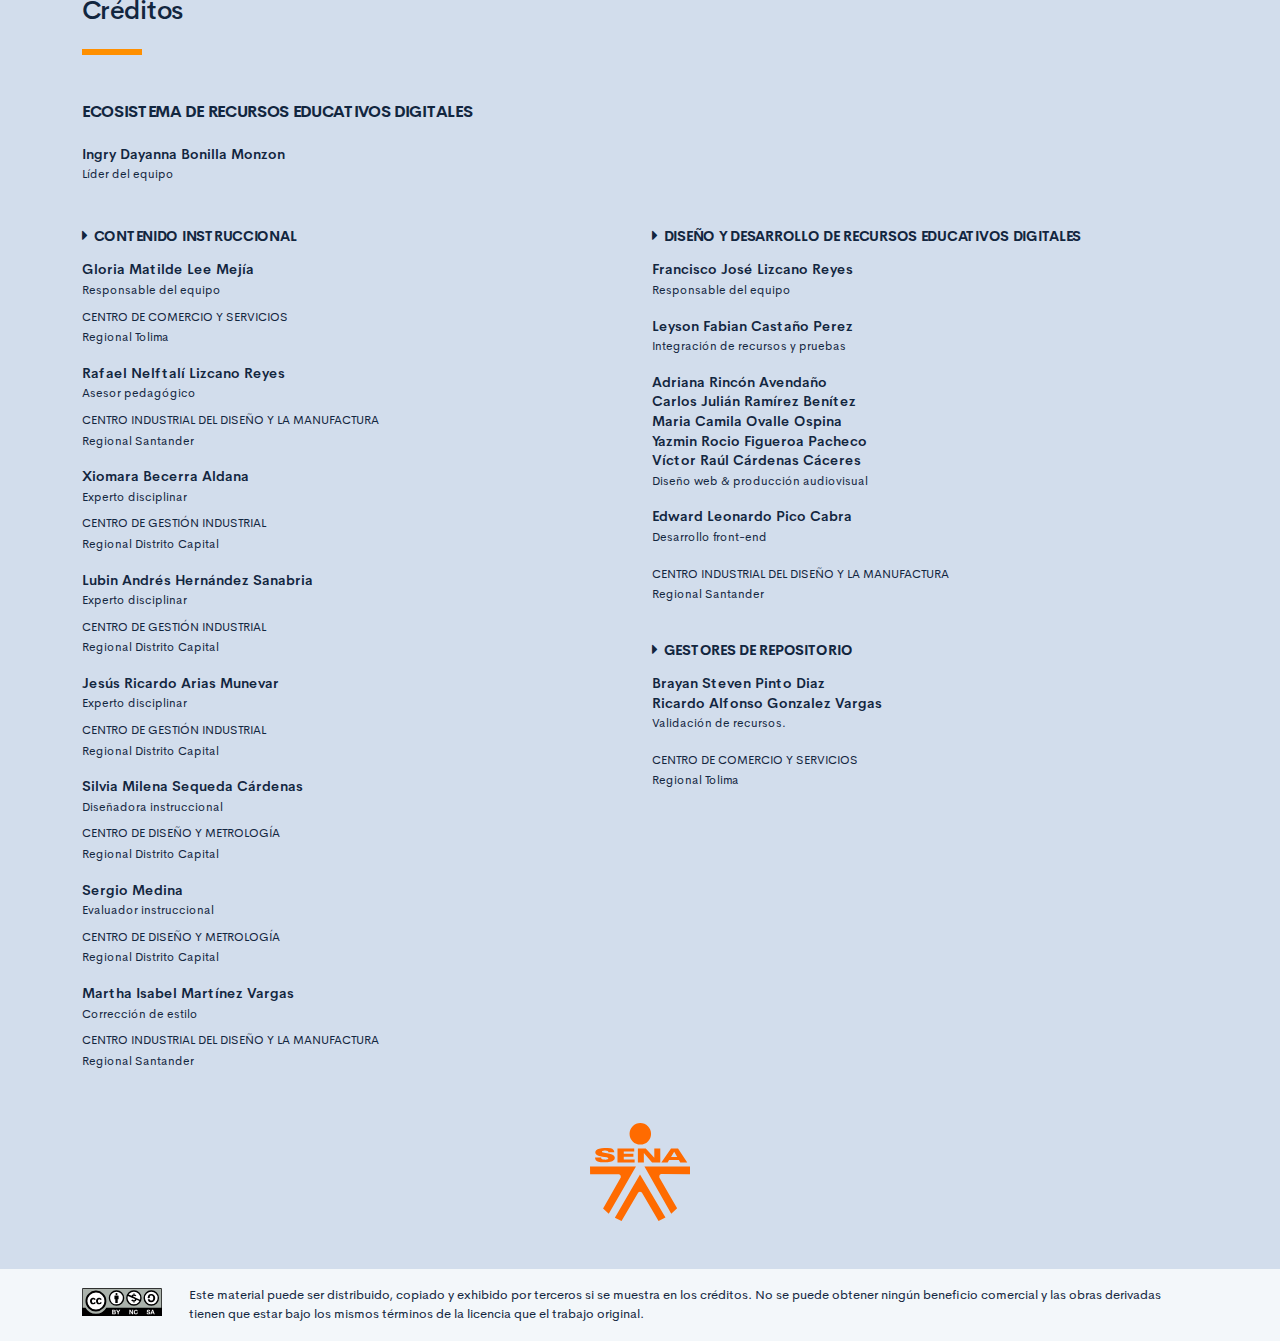
==== commit 9fc9772b: "creditos" ====
--- a/public/index.html
+++ b/public/index.html
@@ -129,13 +129,15 @@
                         <p class="footer-texto"><span class="text-small text-uppercase">Centro de Comercio y Servicios</span><br /><span class="text-small">Regional Tolima</span></p>
                         <p class="footer-texto mb-2"><strong>Rafael Nelftalí Lizcano Reyes</strong><br /> <span class="text-small">Asesor pedagógico<br /></span></p>
                         <p class="footer-texto"><span class="text-small text-uppercase">CENTRO INDUSTRIAL DEL DISEÑO Y LA MANUFACTURA </span><br /><span class="text-small">Regional Santander </span></p>
-                        <p class="footer-texto mb-2"><strong>Xiomara Becerra Aldana</strong><br /><span class="text-small">Instructora ambiental<br /></span></p>
-                        <p class="footer-texto"><span class="text-small text-uppercase">Centro de Gestión Industrial</span></p>
-                        <p class="footer-texto mb-2"><strong>Lubin Andrés Hernández Sanabria</strong><br /><span class="text-small">Instructor<br /></span></p>
-                        <p class="footer-texto"><span class="text-small text-uppercase">Centro de Gestión Industrial</span></p>
-                        <p class="footer-texto mb-2"><strong>Javier Ricardo Luna Pineda</strong><br /> <span class="text-small">Diseñador instruccional<br /></span></p>
-                        <p class="footer-texto"><span class="text-small text-uppercase">Centro para la Industria de la Comunicación Gráfica</span><br /><span class="text-small">Regional Distrito Capital</span></p>
-                        <p class="footer-texto mb-2"><strong>Silvia Milena Sequeda Cárdenas</strong><br /> <span class="text-small">Evaluadora instruccional<br /></span></p>
+                        <p class="footer-texto mb-2"><strong>Xiomara Becerra Aldana</strong><br /><span class="text-small">Experto disciplinar<br /></span></p>
+                        <p class="footer-texto"><span class="text-small text-uppercase">Centro de Gestión Industrial</span><br /><span class="text-small">Regional Distrito Capital</span></p>
+                        <p class="footer-texto mb-2"><strong>Lubin Andrés Hernández Sanabria</strong><br /><span class="text-small">Experto disciplinar<br /></span></p>
+                        <p class="footer-texto"><span class="text-small text-uppercase">Centro de Gestión Industrial</span><br /><span class="text-small">Regional Distrito Capital</span></p>
+                        <p class="footer-texto mb-2"><strong>Jesús Ricardo Arias Munevar</strong><br /> <span class="text-small">Experto disciplinar<br /></span></p>
+                        <p class="footer-texto"><span class="text-small text-uppercase">Centro de Gestión Industrial</span><br /><span class="text-small">Regional Distrito Capital</span></p>
+                        <p class="footer-texto mb-2"><strong>Silvia Milena Sequeda Cárdenas</strong><br /> <span class="text-small">Diseñadora instruccional<br /></span></p>
+                        <p class="footer-texto"><span class="text-small text-uppercase">Centro de Diseño y Metrología</span><br /><span class="text-small">Regional Distrito Capital</span></p>
+                        <p class="footer-texto mb-2"><strong>Sergio Medina</strong><br /> <span class="text-small">Evaluador instruccional<br /></span></p>
                         <p class="footer-texto"><span class="text-small text-uppercase">Centro de Diseño y Metrología</span><br /><span class="text-small">Regional Distrito Capital</span></p>
                         <p class="footer-texto mb-2"><strong>Martha Isabel Martínez Vargas</strong><br /> <span class="text-small">Corrección de estilo<br /></span></p>
                         <p class="footer-texto"><span class="text-small text-uppercase">Centro Industrial Del Diseño Y La Manufactura</span><br /><span class="text-small">Regional Santander </span></p>
